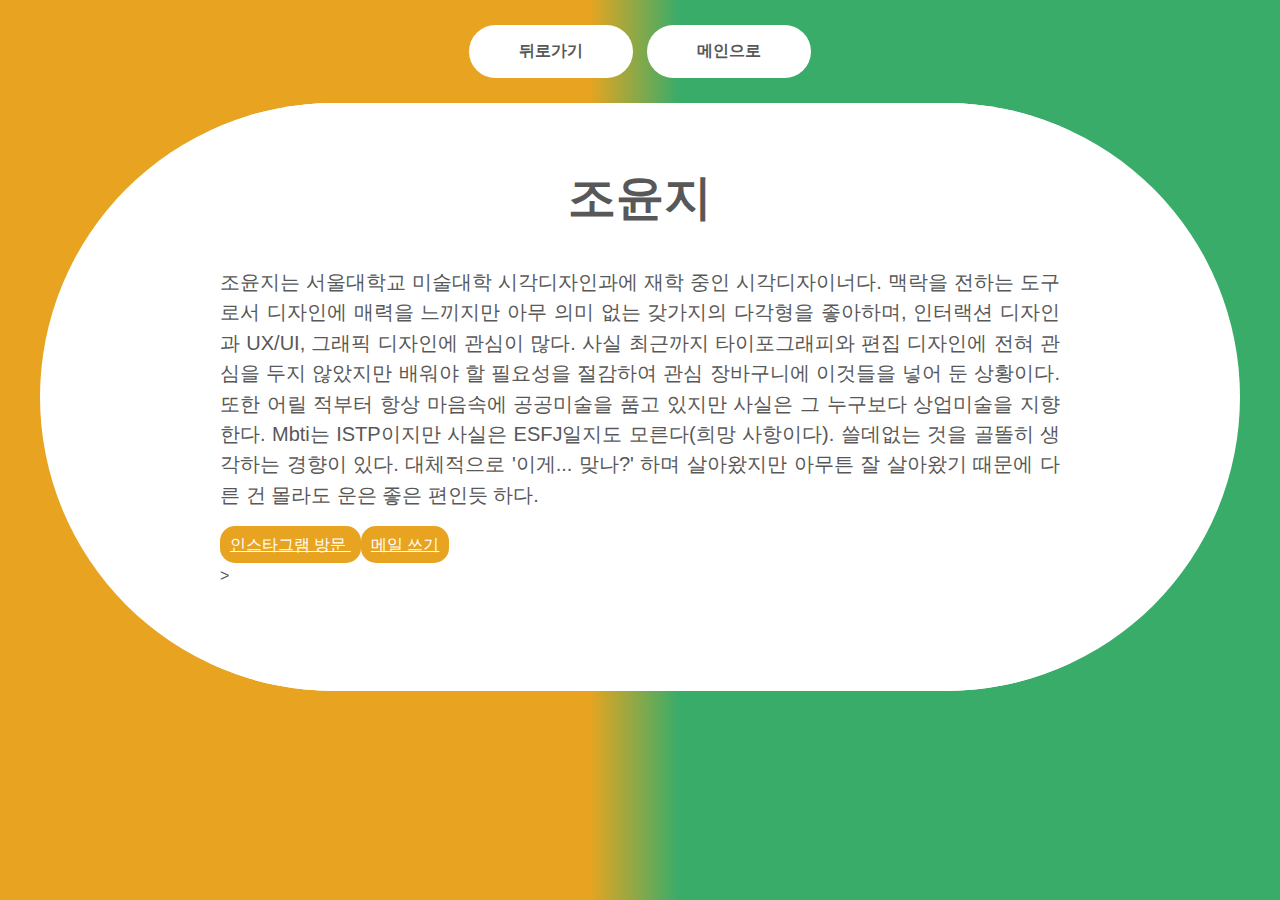
==== about.html @ da8fe8b2 "dd" ====
<!DOCTYPE html>
<html lang="en">
  <head>
    <meta charset="UTF-8" />
    <meta name="viewport" content="width=device-width, initial-scale=1.0" />
    <link rel="stylesheet" href="about.css" />
    <title>조윤지에 관하여</title>
  </head>
  <body>
    <div class="buttons">
      <div class="main">
        <a href="index.html">뒤로가기</a>
      </div>
      <div class="list">
        <a hre f="index.html">메인으로</a>
      </div>
    </div>
    <div class="work-detail">
      <div class="work-details-content">
        <h1>조윤지</h1>
        <p>
          조윤지는 서울대학교 미술대학 시각디자인과에 재학 중인 시각디자이너다.
          맥락을 전하는 도구로서 디자인에 매력을 느끼지만 아무 의미 없는
          갖가지의 다각형을 좋아하며, 인터랙션 디자인과 UX/UI, 그래픽 디자인에
          관심이 많다. 사실 최근까지 타이포그래피와 편집 디자인에 전혀 관심을
          두지 않았지만 배워야 할 필요성을 절감하여 관심 장바구니에 이것들을
          넣어 둔 상황이다. 또한 어릴 적부터 항상 마음속에 공공미술을 품고
          있지만 사실은 그 누구보다 상업미술을 지향한다. Mbti는 ISTP이지만
          사실은 ESFJ일지도 모른다(희망 사항이다). 쓸데없는 것을 골똘히 생각하는
          경향이 있다. 대체적으로 '이게... 맞나?' 하며 살아왔지만 아무튼 잘
          살아왔기 때문에 다른 건 몰라도 운은 좋은 편인듯 하다.
        </p>
        <div class="a">
          <a href=" https://www.instagram.com/zzangyunzi/" target="_blank">
            인스타그램 방문
          </a>
          <a href=" mailto:cyj8941@gmail.com" target="_blank"> 메일 쓰기 </a>
        </div>
        >
      </div>
    </div>
  </body>
</html>
---- about.css ----
body {
  font-family: Arial, sans-serif;
  padding: 0;
  background: rgb(232, 164, 32);
  background: linear-gradient(
    90deg,
    rgba(232, 164, 32, 1) 0%,
    rgba(232, 164, 32, 1) 46%,
    rgba(58, 172, 105, 1) 53%,
    rgba(58, 172, 105, 1) 100%
  );
}

.buttons {
  text-align: center;
  margin-top: 20px;
}
.buttons div {
  display: inline-block; /* 버튼을 옆으로 배치 */
  margin: 5px; /* 버튼 간격 조정 */
}

.buttons a {
  display: inline-block;
  margin: auto;
  text-decoration: none;
  background-color: #ffffff;
  color: rgb(88, 88, 88);
  padding: 16px 50px;
  border-radius: 100px;
  font-weight: bold;
}

.main :hover {
  background: rgb(232, 164, 32);
  color: #e4e4e4;
}
.list :hover {
  background: rgba(58, 172, 105, 1);
  color: #e4e4e4;
}
.work-detail {
  max-width: 1200px;
  margin: 20px auto;
  background-color: #ffffff;
  overflow: hidden;
  border-radius: 500px;
}
.work-details-content {
  padding: 10px;
  padding-top: 80px;
  padding-bottom: 100px;
  margin: auto;
  width: 70%;
  height: auto;
  color: rgb(88, 88, 88);
  background-color: #ffffff; /* 배경색 추가 */
  line-height: 190%;
  white-space: normal;
}

.work-details-image {
  display: flex;
  margin: 10;
  justify-content: center;
  align-items: center;
  background-color: #ffffff;
  max-width: 80%;
  max-height: auto;
  margin: 0 auto; /* 수정된 부분 */
  overflow: hidden;
}
h1 {
  font-size: 48px;
  margin: 0 0 10px 0;
  text-align: center;
}

p {
  padding-top: 4%;
  font-weight: 500;
  font-size: 20px;
  text-align: justify;
}
a {
  color: rgb(255, 255, 255);
  text-align: center;
  font-weight: 500;
  font-size: 16px;
  background-color: rgb(232, 164, 32);
  padding: 10px;
  border-radius: 15px;
}

.a:hover {
  background-color: #ffffff;
  color: rgb(232, 164, 32);
}
.date {
  padding-top: 2%;
  font-weight: 600;
  text-align: right;
}

img {
  max-width: 100%;
  height: auto;
  max-height: 100%;
}

@media (max-width: 768px) {
  .work-detail {
    display: flex;
    flex-direction: column;
  }

  .work-details-image {
    max-height: none;
  }
  .work-details-image {
    display: flex;
    justify-content: center;
    align-items: center;
    background-color: #f0f0f0;
    max-width: 100%;
    max-height: auto;
    line-height: 120%;
    overflow: hidden;
  }
  .work-details-content {
    margin: auto;
    width: 90%;
  }
  h1 {
    font-size: 58px;
  }
  p {
    font-size: 16px;
    padding-top: 10%;
  }
}
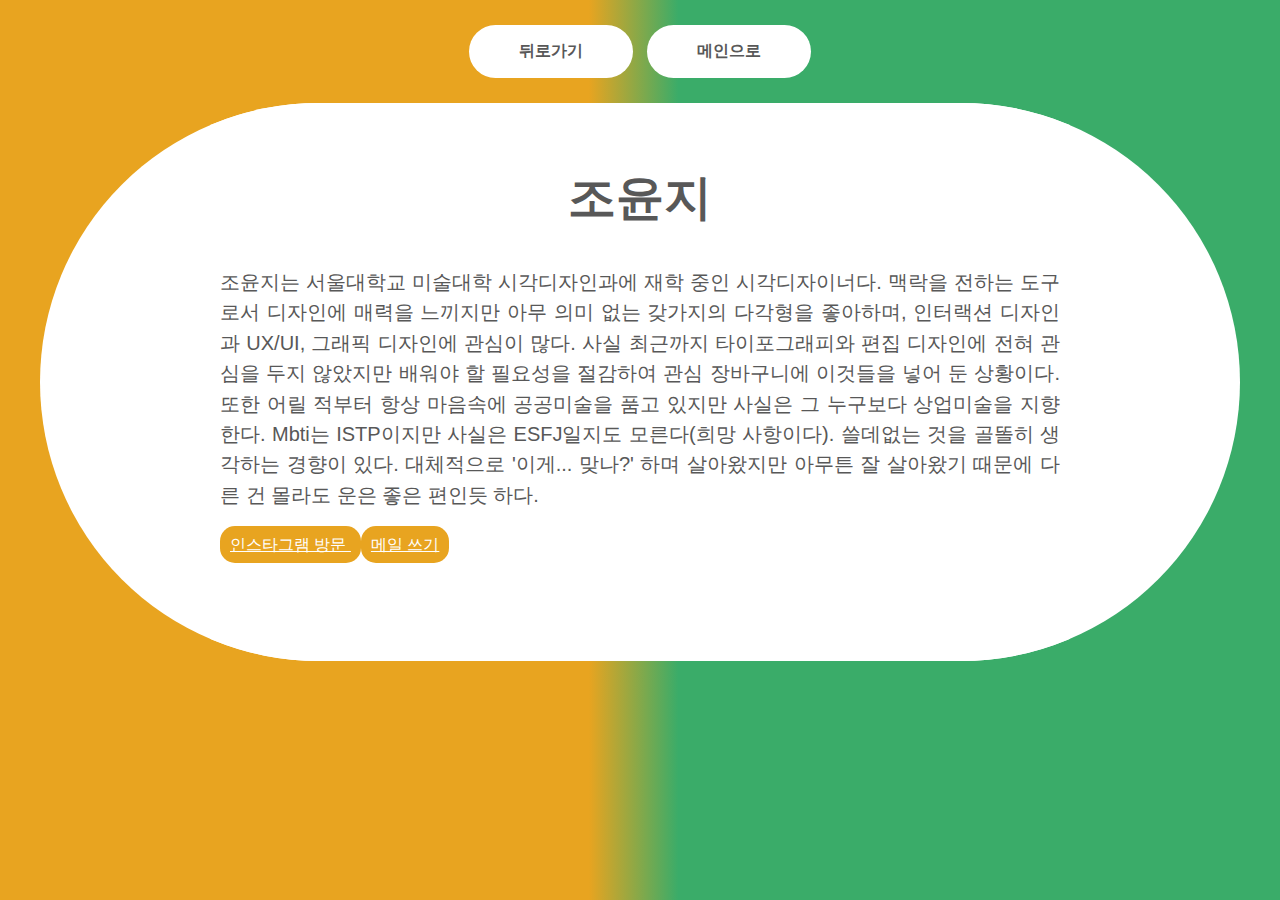
==== commit 96f6e0ab: "y" ====
--- a/about.html
+++ b/about.html
@@ -36,7 +36,6 @@
           </a>
           <a href=" mailto:cyj8941@gmail.com" target="_blank"> 메일 쓰기 </a>
         </div>
-        >
       </div>
     </div>
   </body>
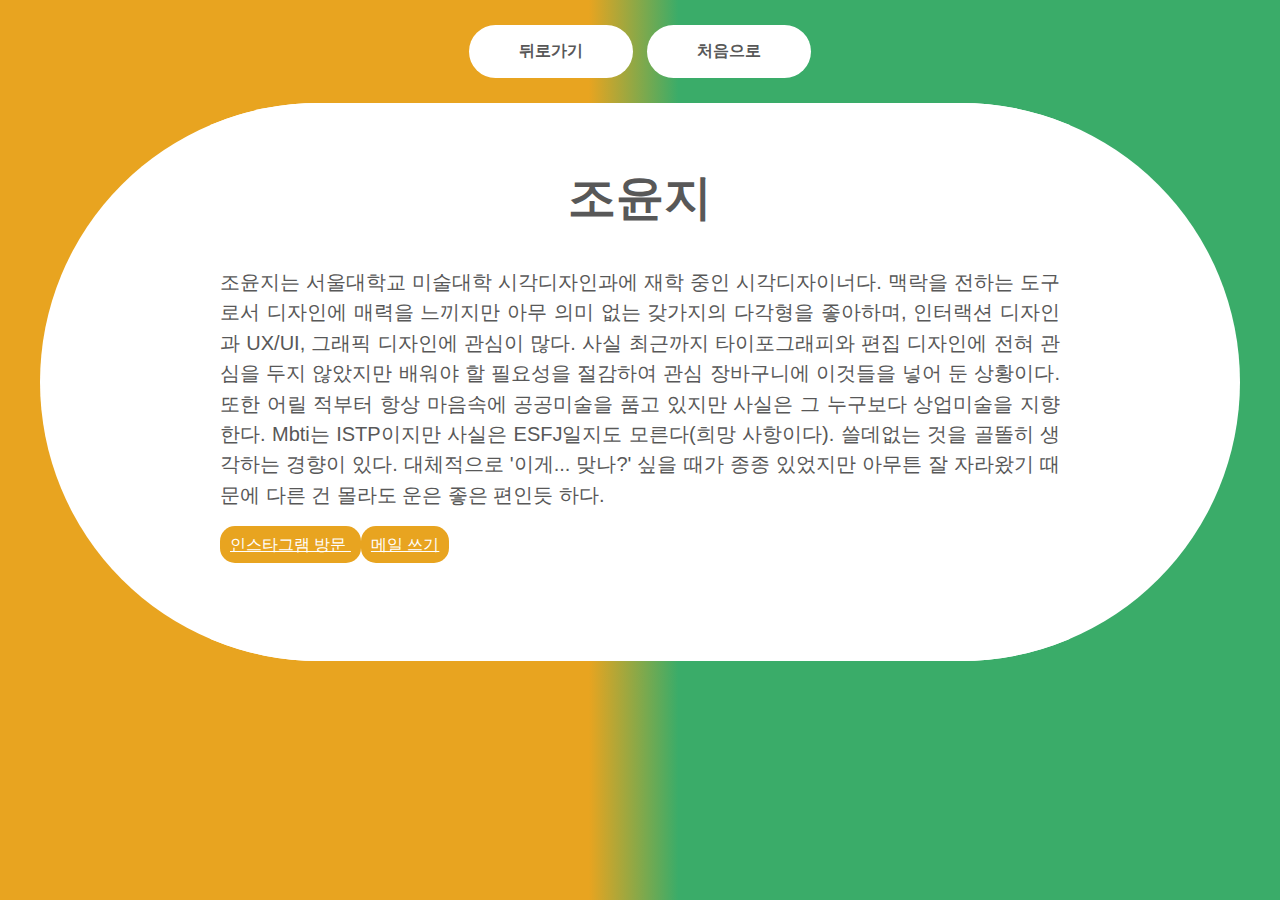
==== commit 99c795c0: "changed" ====
--- a/about.html
+++ b/about.html
@@ -12,7 +12,7 @@
         <a href="index.html">뒤로가기</a>
       </div>
       <div class="list">
-        <a hre f="index.html">메인으로</a>
+        <a hre f="index.html">처음으로</a>
       </div>
     </div>
     <div class="work-detail">
@@ -27,8 +27,8 @@
           넣어 둔 상황이다. 또한 어릴 적부터 항상 마음속에 공공미술을 품고
           있지만 사실은 그 누구보다 상업미술을 지향한다. Mbti는 ISTP이지만
           사실은 ESFJ일지도 모른다(희망 사항이다). 쓸데없는 것을 골똘히 생각하는
-          경향이 있다. 대체적으로 '이게... 맞나?' 하며 살아왔지만 아무튼 잘
-          살아왔기 때문에 다른 건 몰라도 운은 좋은 편인듯 하다.
+          경향이 있다. 대체적으로 '이게... 맞나?' 싶을 때가 종종 있었지만 아무튼 잘
+          자라왔기 때문에 다른 건 몰라도 운은 좋은 편인듯 하다.
         </p>
         <div class="a">
           <a href=" https://www.instagram.com/zzangyunzi/" target="_blank">
